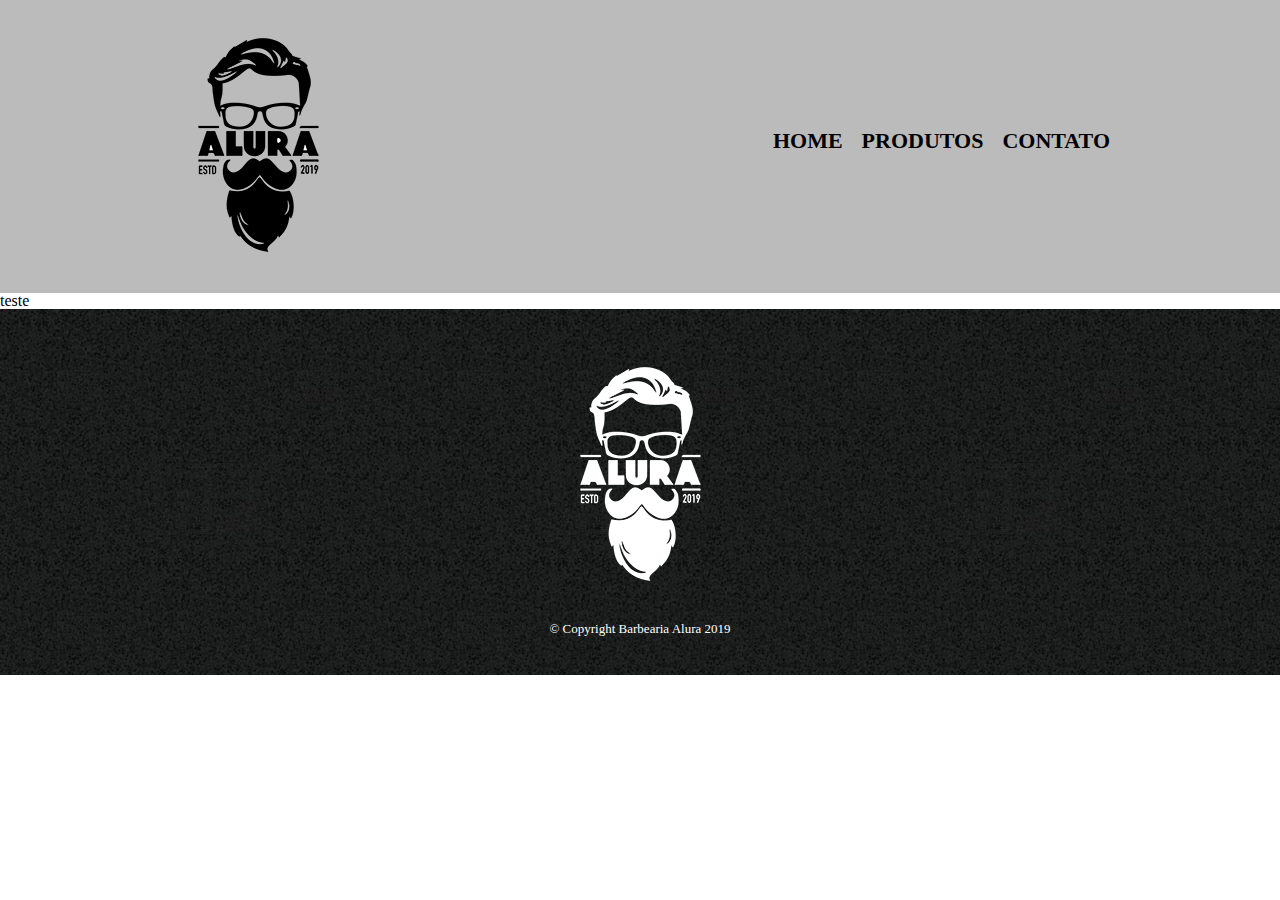
==== contato.html @ 87eff605 "01. Criando uma nova página" ====
<!DOCTYPE html>
<html lang="pt-br">
    <head>
        <meta charset="UTF-8" />
        <title>Contato - Barbearia Alura</title>
        <link rel="stylesheet" href="reset.css">
        <link rel="stylesheet" href="style.css">
    </head>

    <body>
        <header>
            <div class="caixa"> 
                <h1> <img src="logo.png"></h1>
                <nav> 
                    <ul>
                        <li><a href="index.html">Home</a></li>
                        <li><a href="produtos.html">Produtos</a></li>
                        <li><a href="contato.html">Contato</a></li>
                    </ul>
                </nav>
            </div>  
        </header>

        <main>
          teste
        </main>

      <footer>
          <img src="logo-branco.png">
          <p class="copyright">&copy; Copyright  Barbearia Alura 2019</p>
      </footer>

    </body>
</html>
---- style.css ----
header {
    background: #BBBBBB;
    padding: 20px 0;
}

.caixa {
    position: relative;
    width: 940px;
    margin: 0 auto;
}

nav {
    position: absolute;
    top: 110px;
    right: 0;
}

nav li {
    display: inline;
    margin: 0 0 0 15px; 
}

nav a {
    text-transform: uppercase;
    color: #000000;
    font-weight: bold;
    font-size: 22px;
    text-decoration: none;
}
nav a:hover {
    color: #C78C19;
    text-decoration: underline;
}

.produtos {
    width: 940px;
    margin: 0 auto;
    padding: 50px 0;
}

.produtos li {
    display: inline-block;
    text-align: center;
    width: 30%;
    vertical-align: top;
    margin: 0 1.5%;
    padding: 30px 20px;
    box-sizing: border-box;
    border: 2px solid #000000;
    border-radius: 10px;
}

.produtos li:hover {
    border-color: #C78C19;
}

.produtos li:hover h2 {
    font-size: 34px;
}

.produtos h2 {
    font-size: 30px;
    font-weight: bold;
}

.produto-descricao {
    font-size: 18px;
}

.produto-preco {
    font-size: 22px;
    font-weight: bold;
    margin-top: 10px;
}

footer {
    text-align: center;
    background: url(bg.jpg);
    padding: 40px 0;
}

.copyright {
    color: #FFFFFF;
    font-size: 13px;
    margin-top: 20px;
}
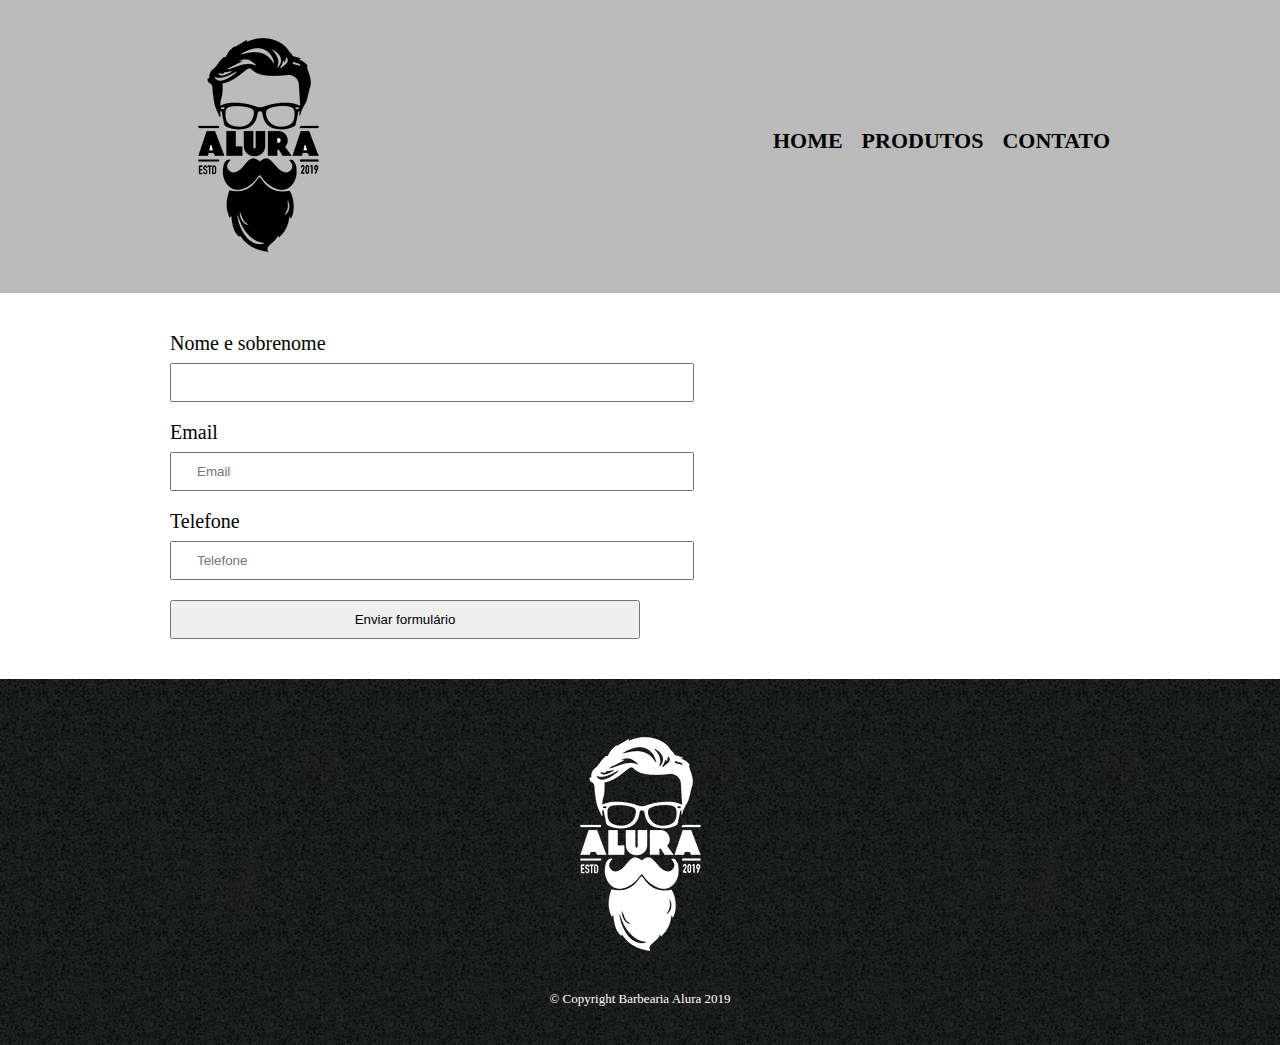
==== commit bfdb6f22: "02. Comecando um formulario" ====
--- a/contato.html
+++ b/contato.html
@@ -22,7 +22,18 @@
         </header>
 
         <main>
-          teste
+          <form>
+            <label for="nomesobrenome"l>Nome e sobrenome</label>
+            <input type="text" id="nomesobrenome">
+
+            <label for="email">Email</label>
+            <input type="email" id="email" name="email" placeholder="Email">
+
+            <label for="telefone">Telefone</label>
+            <input type="email" id="telefone" name="telefone" placeholder="Telefone">
+
+            <input type="submit" value="Enviar formulário">
+          </form>
         </main>
 
       <footer>
--- a/style.css
+++ b/style.css
@@ -83,4 +83,26 @@
     color: #FFFFFF;
     font-size: 13px;
     margin-top: 20px;
+}
+
+main {
+    width: 940px;
+    margin: 0 auto;
+}
+
+form {
+    margin: 40px 0;
+}
+
+form label {
+    display: block;
+    font-size: 20px;
+    margin: 0 0 10px;
+}
+
+form input {
+    display: block;
+    margin: 0 0 20px;
+    padding: 10px 25px;
+    width: 50%;
 }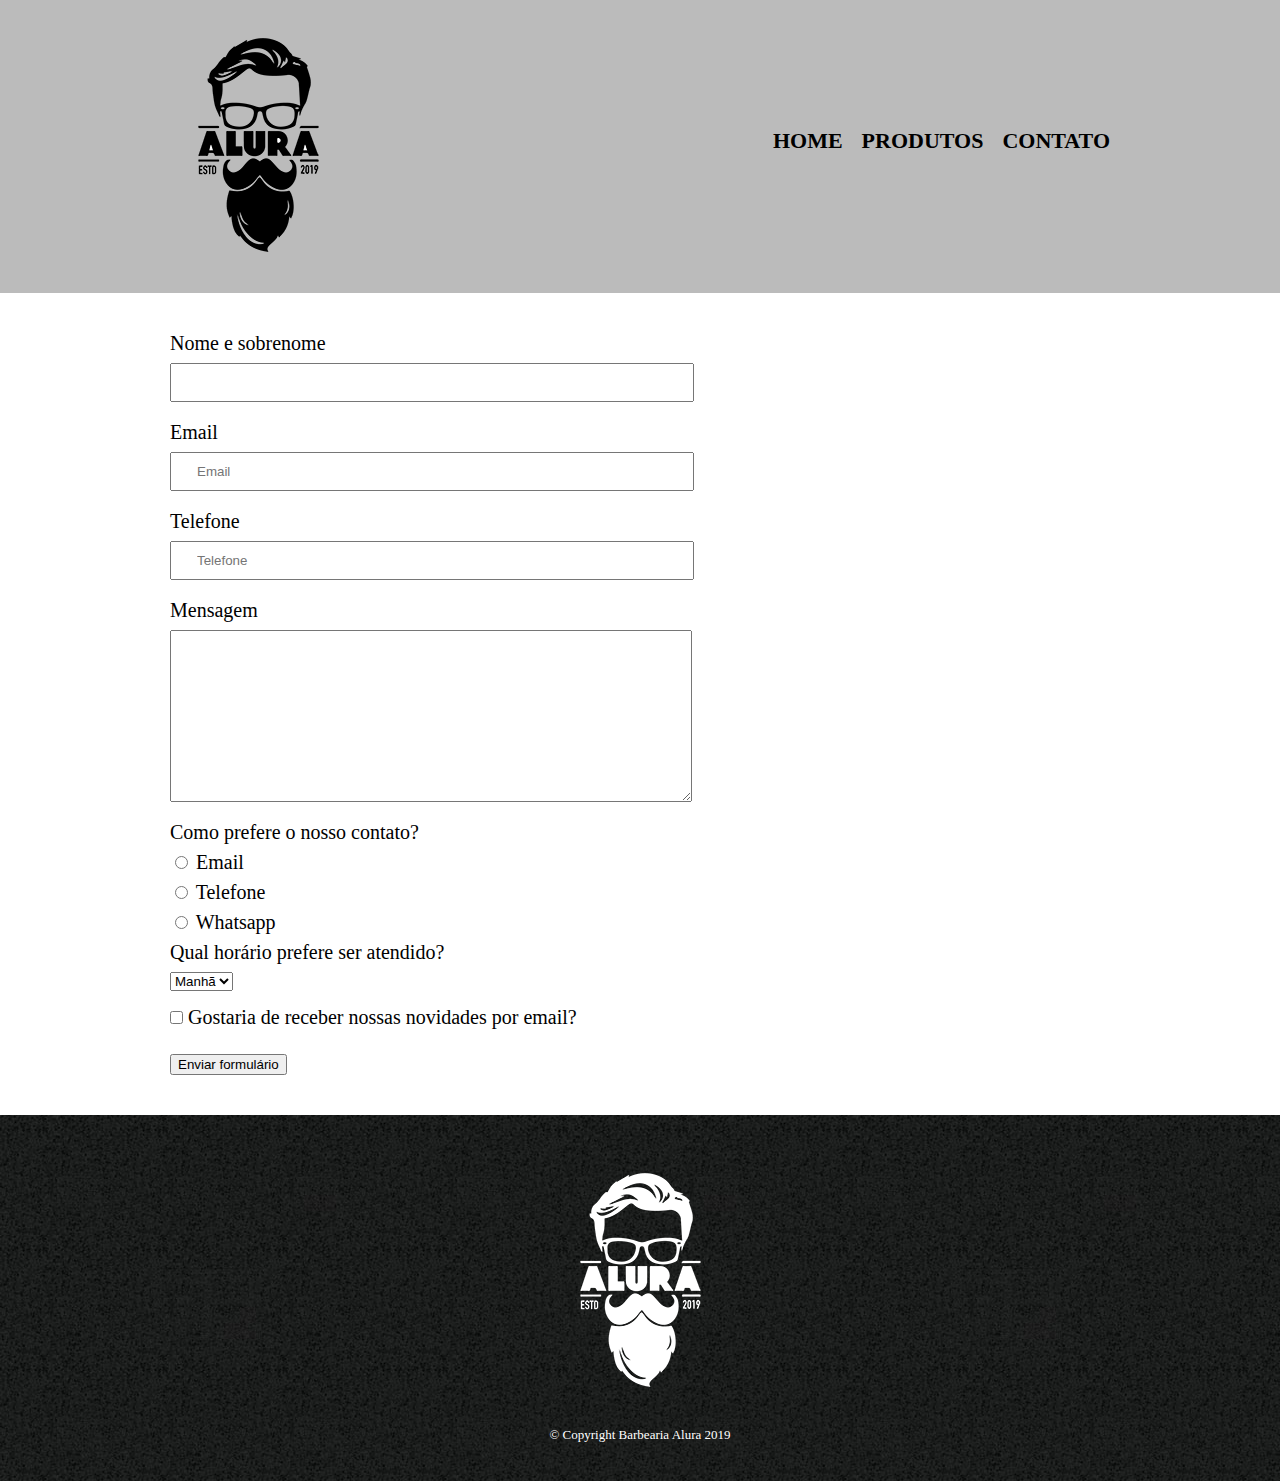
==== commit 6f644864: "03. Tipos de campos diferentes" ====
--- a/contato.html
+++ b/contato.html
@@ -24,13 +24,49 @@
         <main>
           <form>
             <label for="nomesobrenome"l>Nome e sobrenome</label>
-            <input type="text" id="nomesobrenome">
+            <input type="text" id="nomesobrenome" class="input-padrao">
 
             <label for="email">Email</label>
-            <input type="email" id="email" name="email" placeholder="Email">
+            <input type="email" id="email" name="email" placeholder="Email" class="input-padrao">
 
             <label for="telefone">Telefone</label>
-            <input type="email" id="telefone" name="telefone" placeholder="Telefone">
+            <input type="email" id="telefone" name="telefone" placeholder="Telefone" class="input-padrao">
+
+            <label for="mensagem">Mensagem</label>
+            <textarea cols="70" rows="10" id="mensagem" class="input-padrao"></textarea>
+            <div> 
+              <p>Como prefere o nosso contato?</p>
+              <label for="radio-email">
+                <input type="radio" name="contato" value="email" id="radio-email">
+                  Email
+              </label>
+              
+              <label for="radio-telefone">
+                <input type="radio" name="contato" value="telefone" id="radio-telefone">
+                  Telefone
+              </label>
+              
+              <label for="radio-whatsapp">
+                <input type="radio" name="contato" value="whatsapp" id="radio-whatsapp">
+                  Whatsapp
+              </label>
+              
+            </div>
+
+            <div>
+              <p>Qual horário prefere ser atendido?</p>
+              <select>
+                <option value="">Manhã</option>
+                <option value="">Tarde</option>
+                <option value="">Noite</option>
+              </select>
+            </div>
+
+
+            <label>
+              <input type="checkbox" class="checkbox">
+                Gostaria de receber nossas novidades por email?
+            </label>
 
             <input type="submit" value="Enviar formulário">
           </form>
--- a/style.css
+++ b/style.css
@@ -94,15 +94,19 @@
     margin: 40px 0;
 }
 
-form label {
+form label, form p {
     display: block;
     font-size: 20px;
     margin: 0 0 10px;
 }
 
-form input {
+.input-padrao {
     display: block;
     margin: 0 0 20px;
     padding: 10px 25px;
     width: 50%;
+}
+
+.checkbox {
+    margin: 20px 0;
 }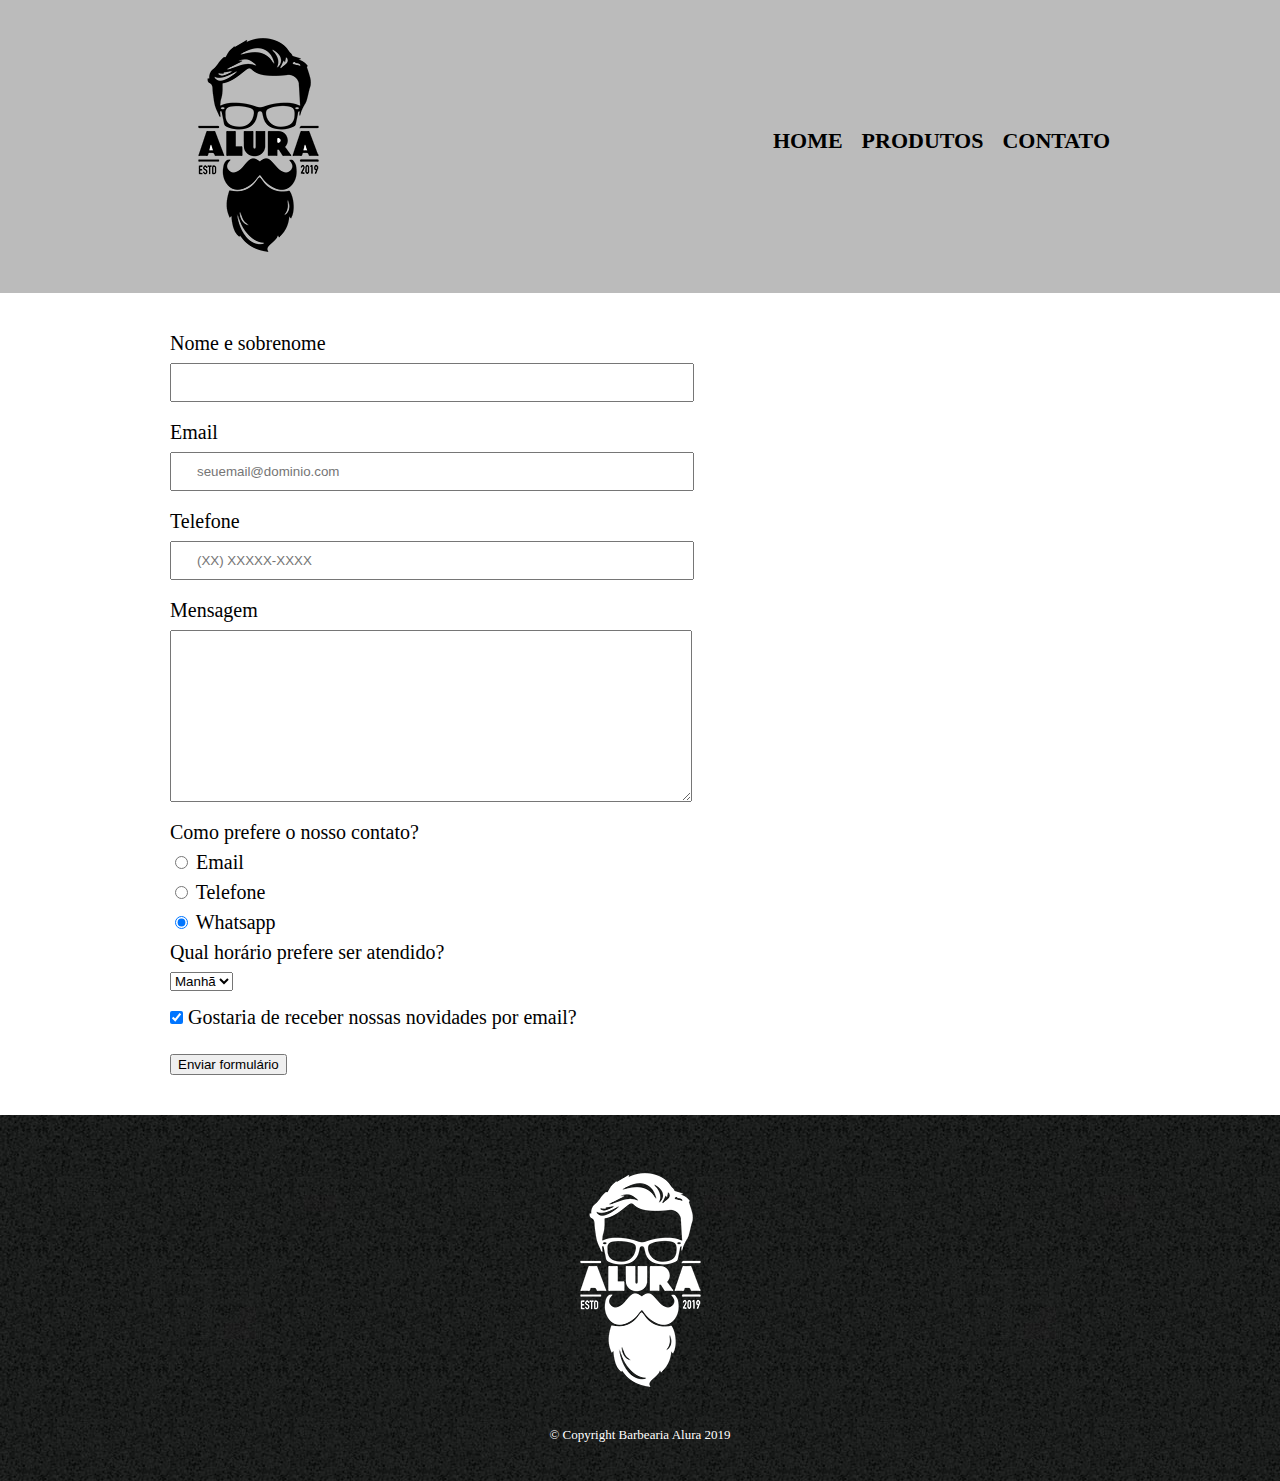
==== commit fb6bdf8c: "04. Melhorando a semantica" ====
--- a/contato.html
+++ b/contato.html
@@ -10,7 +10,7 @@
     <body>
         <header>
             <div class="caixa"> 
-                <h1> <img src="logo.png"></h1>
+                <h1> <img src="logo.png" alt="Logo da Barbearia Alura"></h1>
                 <nav> 
                     <ul>
                         <li><a href="index.html">Home</a></li>
@@ -24,47 +24,47 @@
         <main>
           <form>
             <label for="nomesobrenome"l>Nome e sobrenome</label>
-            <input type="text" id="nomesobrenome" class="input-padrao">
+            <input type="text" id="nomesobrenome" class="input-padrao" required>
 
             <label for="email">Email</label>
-            <input type="email" id="email" name="email" placeholder="Email" class="input-padrao">
+            <input type="email" id="email" name="email" placeholder="seuemail@dominio.com" class="input-padrao" required>
 
             <label for="telefone">Telefone</label>
-            <input type="email" id="telefone" name="telefone" placeholder="Telefone" class="input-padrao">
+            <input type="tel" id="telefone" name="telefone" placeholder="(XX) XXXXX-XXXX" class="input-padrao" required>
 
             <label for="mensagem">Mensagem</label>
-            <textarea cols="70" rows="10" id="mensagem" class="input-padrao"></textarea>
-            <div> 
-              <p>Como prefere o nosso contato?</p>
+            <textarea cols="70" rows="10" id="mensagem" class="input-padrao" required></textarea>
+            <fieldset> 
+              <legend>Como prefere o nosso contato?</legend>
               <label for="radio-email">
                 <input type="radio" name="contato" value="email" id="radio-email">
-                  Email
+                Email
               </label>
               
               <label for="radio-telefone">
                 <input type="radio" name="contato" value="telefone" id="radio-telefone">
-                  Telefone
+                Telefone
               </label>
               
               <label for="radio-whatsapp">
-                <input type="radio" name="contato" value="whatsapp" id="radio-whatsapp">
-                  Whatsapp
+                <input type="radio" name="contato" value="whatsapp" id="radio-whatsapp" checked>
+                Whatsapp
               </label>
               
-            </div>
+            </fieldset>
 
-            <div>
-              <p>Qual horário prefere ser atendido?</p>
+            <fieldset>
+              <legend>Qual horário prefere ser atendido?</legend>
               <select>
                 <option value="">Manhã</option>
                 <option value="">Tarde</option>
                 <option value="">Noite</option>
               </select>
-            </div>
+            </fieldset>
 
 
             <label>
-              <input type="checkbox" class="checkbox">
+              <input type="checkbox" class="checkbox" checked>
                 Gostaria de receber nossas novidades por email?
             </label>
 
@@ -73,7 +73,7 @@
         </main>
 
       <footer>
-          <img src="logo-branco.png">
+          <img src="logo-branco.png" alt="Logo da Barbearia Alura">
           <p class="copyright">&copy; Copyright  Barbearia Alura 2019</p>
       </footer>
 
--- a/style.css
+++ b/style.css
@@ -94,7 +94,7 @@
     margin: 40px 0;
 }
 
-form label, form p {
+form label, form legend {
     display: block;
     font-size: 20px;
     margin: 0 0 10px;
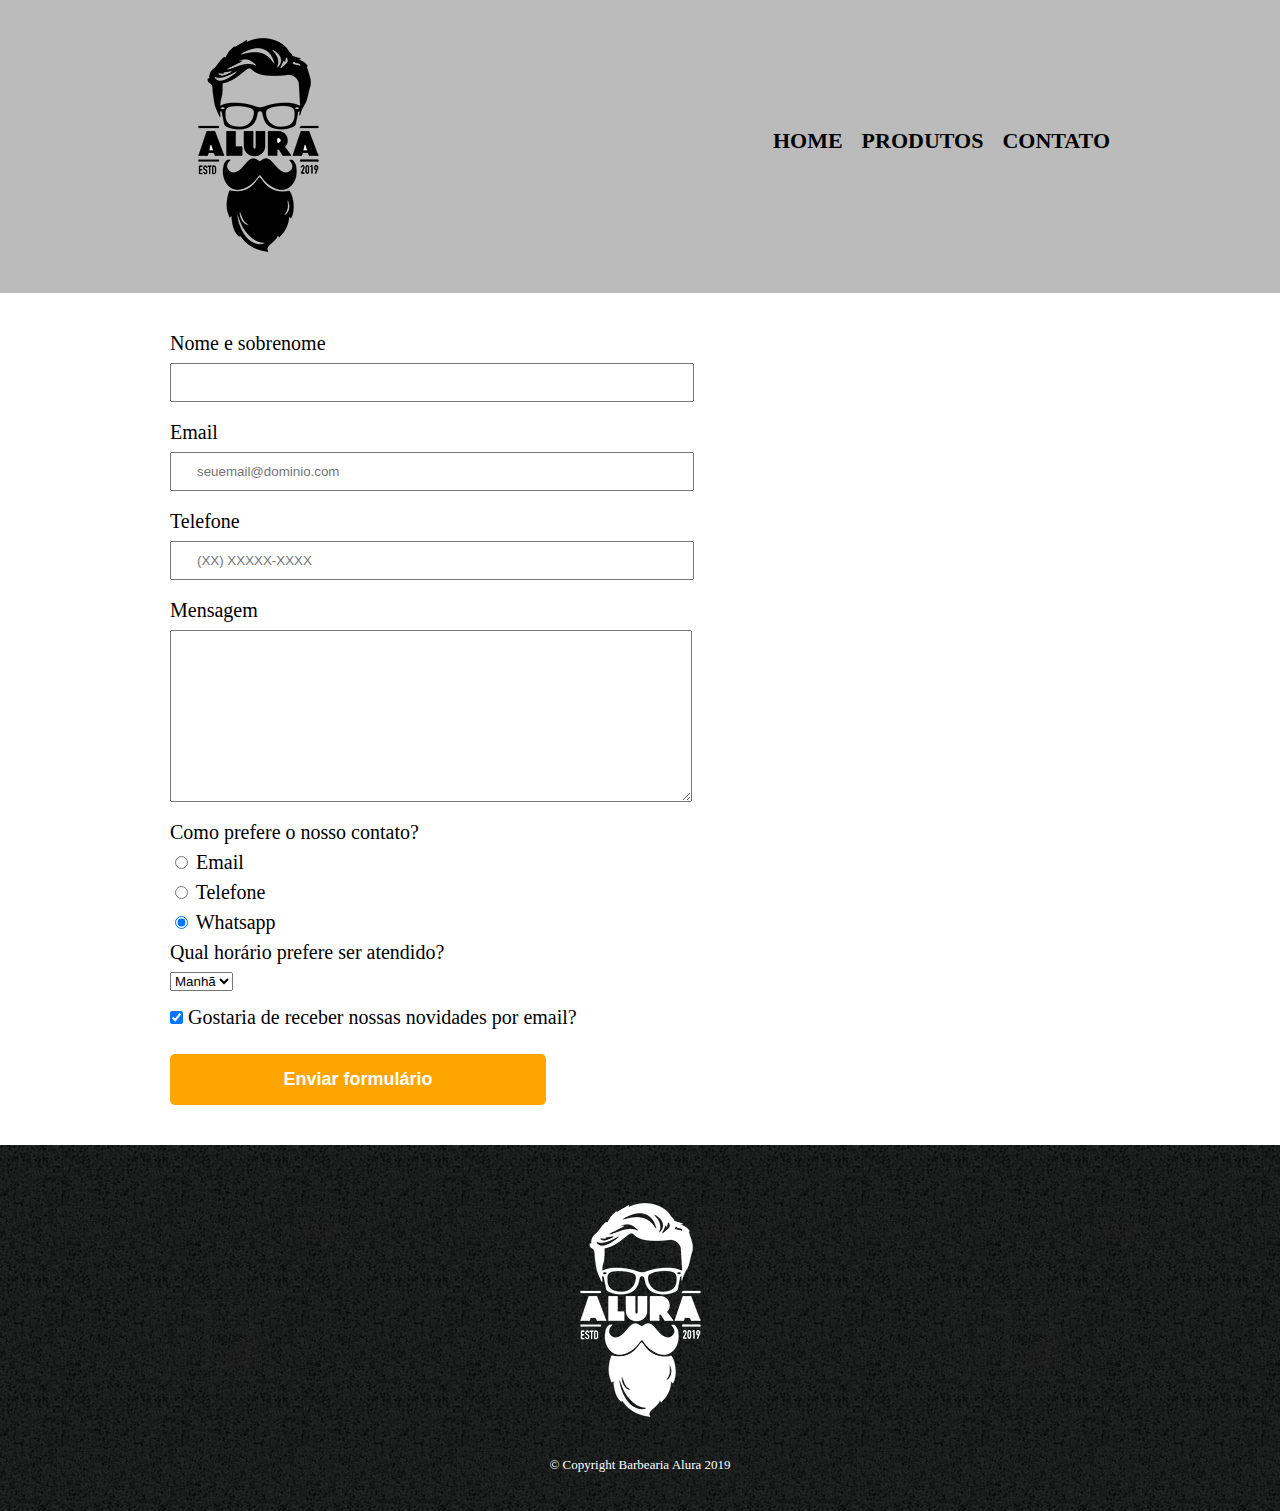
==== commit 9f231784: "05. CSS avancado" ====
--- a/contato.html
+++ b/contato.html
@@ -68,7 +68,7 @@
                 Gostaria de receber nossas novidades por email?
             </label>
 
-            <input type="submit" value="Enviar formulário">
+            <input type="submit" value="Enviar formulário" class="enviar">
           </form>
         </main>
 
--- a/style.css
+++ b/style.css
@@ -109,4 +109,22 @@
 
 .checkbox {
     margin: 20px 0;
+}
+
+.enviar {
+    width: 40%;
+    padding: 15px 0;
+    background: orange;
+    color: white;
+    font-weight: bold;
+    font-size: 18px;
+    border: none;
+    border-radius: 5px;
+    transition: 1s all;
+    cursor: pointer;
+}
+
+.enviar:hover {
+    background: darkorange;
+    transform: scale(1.2);  
 }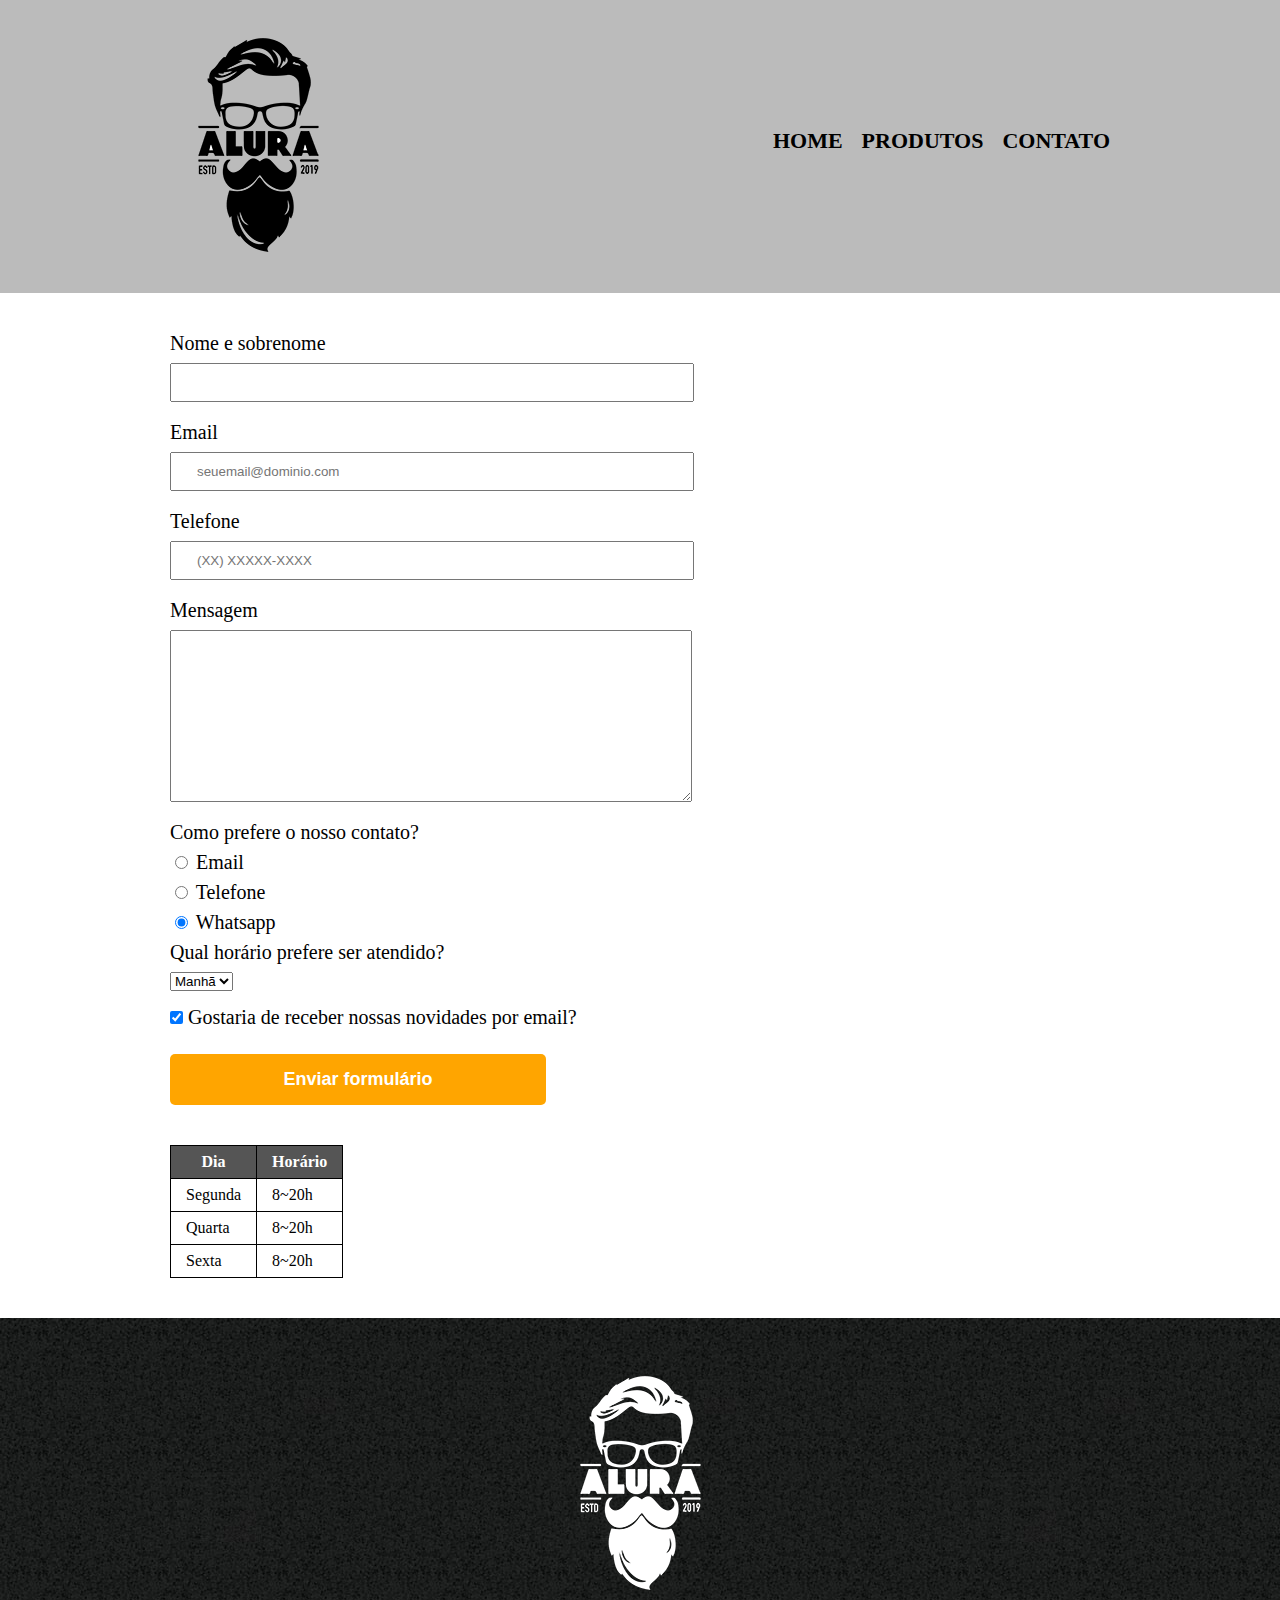
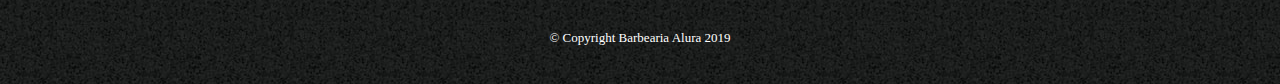
==== commit a1064f72: "06. Estrutura de tabelas" ====
--- a/contato.html
+++ b/contato.html
@@ -70,6 +70,31 @@
 
             <input type="submit" value="Enviar formulário" class="enviar">
           </form>
+
+          <table>
+            <thead>
+              <tr>
+                <th>Dia</th>
+                <th>Horário</th>
+              </tr>
+            </thead>
+
+            <tbody>
+              <tr>
+                <td>Segunda</td>
+                <td>8~20h</td>
+              </tr>
+              <tr>
+                <td>Quarta</td>
+                <td>8~20h</td>
+              </tr>
+              <tr>
+                <td>Sexta</td>
+                <td>8~20h</td>
+              </tr>
+            </tbody>
+          </table>
+
         </main>
 
       <footer>
--- a/style.css
+++ b/style.css
@@ -127,4 +127,19 @@
 .enviar:hover {
     background: darkorange;
     transform: scale(1.2);  
+}
+
+table {
+    margin: 20px 0 40px;
+}
+
+thead {
+    background: #555555;
+    color: white;
+    font-weight: bold;
+}
+
+td, th {
+    border: 1px solid #000000;
+    padding: 8px 15px;
 }